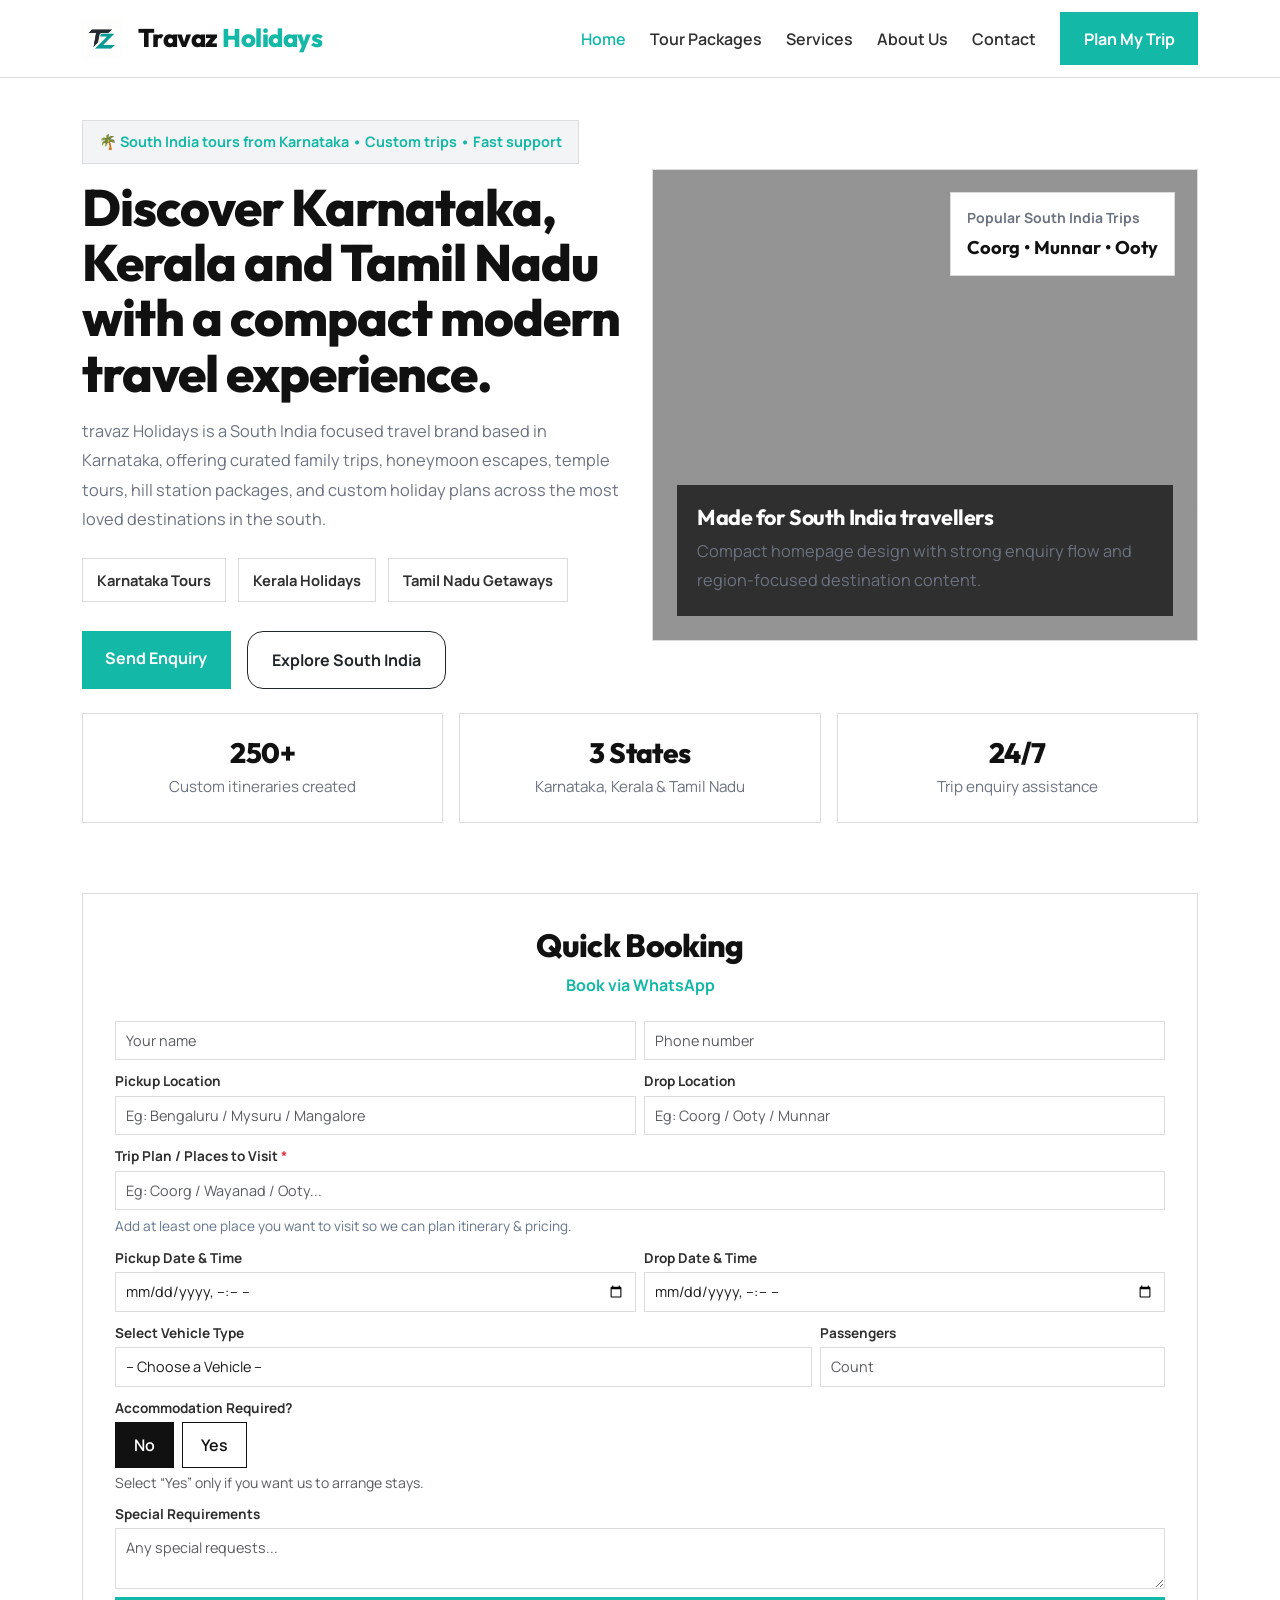
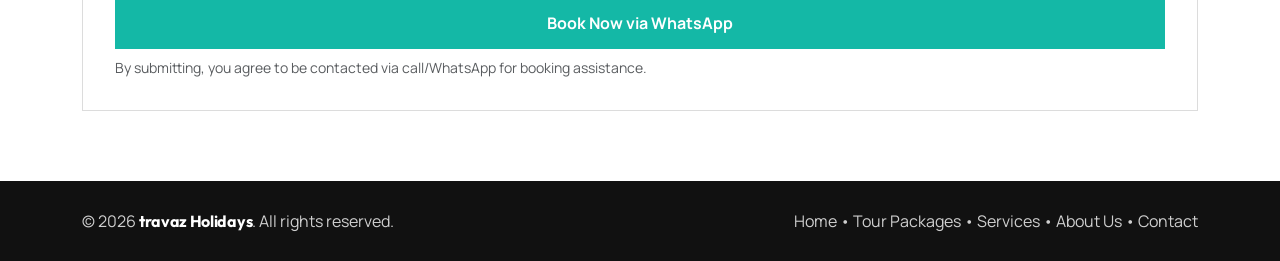
==== index.html @ 888080fe "Add files via upload" ====
<!DOCTYPE html>
<html lang="en">
<head>
  <meta charset="UTF-8" />
  <meta name="viewport" content="width=device-width, initial-scale=1.0" />
  <title>Travaz Holidays | Tour operator in Bangalore</title>

  <link href="https://cdn.jsdelivr.net/npm/bootstrap@5.3.3/dist/css/bootstrap.min.css" rel="stylesheet">
  <link rel="preconnect" href="https://fonts.googleapis.com">
  <link rel="preconnect" href="https://fonts.gstatic.com" crossorigin>
  <link href="https://fonts.googleapis.com/css2?family=Outfit:wght@300;400;500;600;700;800&family=Manrope:wght@400;500;600;700&display=swap" rel="stylesheet">
  <link rel="icon" type="image/png" href="images/logo.png">
  <link rel="stylesheet" href="style.css">
</head>
<body>

  <nav class="navbar navbar-expand-lg fixed-top">
    <div class="container">
      <a class="navbar-brand" href="index.html">
  <img src="images/logo.png" alt="Travez Logo" height="40">
</a>
      <a class="navbar-brand" href="index.html">Travaz <span>Holidays</span></a>
      <button class="navbar-toggler" type="button" data-bs-toggle="collapse" data-bs-target="#mainNav">
        <span class="navbar-toggler-icon"></span>
      </button>

      <div class="collapse navbar-collapse" id="mainNav">
        <ul class="navbar-nav ms-auto align-items-lg-center">
          <li class="nav-item"><a class="nav-link active" href="index.html">Home</a></li>
          <li class="nav-item"><a class="nav-link" href="tourpackages.html">Tour Packages</a></li>
          <li class="nav-item"><a class="nav-link" href="services.html">Services</a></li>
          <li class="nav-item"><a class="nav-link" href="about.html">About Us</a></li>
          <li class="nav-item"><a class="nav-link" href="contact.html">Contact</a></li>
          <li class="nav-item ms-lg-3 mt-3 mt-lg-0">
          <a class="btn btn-brand" href="#" onclick="openWhatsApp()">
            Plan My Trip
          </a>
        </li>
        </ul>
      </div>
    </div>
  </nav>

  <section class="hero">
    <div class="container">
      <div class="row align-items-center g-4">
        <div class="col-lg-6">
          <div class="eyebrow">🌴 South India tours from Karnataka • Custom trips • Fast support</div>
          <h1>Discover Karnataka, Kerala and Tamil Nadu with a compact modern travel experience.</h1>
          <p>
            travaz Holidays is a South India focused travel brand based in Karnataka, offering curated family trips,
            honeymoon escapes, temple tours, hill station packages, and custom holiday plans across the most loved destinations in the south.
          </p>

          <div class="hero-badges">
            <span>Karnataka Tours</span>
            <span>Kerala Holidays</span>
            <span>Tamil Nadu Getaways</span>
          </div>

          <div class="d-flex flex-wrap gap-3">
            <a href="#enquiry" class="btn btn-brand">Send Enquiry</a>
            <a href="#popular" class="btn btn-outline-dark rounded-4 px-4 py-3 fw-bold">Explore South India</a>
          </div>
        </div>

        <div class="col-lg-6">
          <div class="hero-card">
            <div class="hero-image">
              <div class="floating-mini">
                <small>Popular South India Trips</small>
                <strong>Coorg • Munnar • Ooty</strong>
              </div>
              <div class="image-caption">
                <h4>Made for South India travellers</h4>
                <p class="mb-0">Compact homepage design with strong enquiry flow and region-focused destination content.</p>
              </div>
            </div>
          </div>
        </div>
      </div>

      <div class="stats-strip">
        <div class="stat-box">
          <h3>250+</h3>
          <p>Custom itineraries created</p>
        </div>
        <div class="stat-box">
          <h3>3 States</h3>
          <p>Karnataka, Kerala & Tamil Nadu</p>
        </div>
        <div class="stat-box">
          <h3>24/7</h3>
          <p>Trip enquiry assistance</p>
        </div>
      </div>
    </div>
  </section>

  <!-- Booking Form Section -->
  <section class="container">
    <div class="form-container">
      <h2 class="form-title">Quick Booking</h2>
      <div class="whatsapp-subtitle">
        <i class="fab fa-whatsapp"></i>
        Book via WhatsApp
      </div>

      <form id="bookingForm" novalidate>
        <div class="row g-2">

          <div class="col-md-6">
            <div class="form-group">
              <input type="text" name="name" class="form-control" placeholder="Your name" required>
              <div class="invalid-feedback">Please enter your name.</div>
            </div>
          </div>

          <div class="col-md-6">
            <div class="form-group">
              <input type="tel" name="phone" class="form-control" placeholder="Phone number" required>
              <div class="invalid-feedback">Please enter your phone number.</div>
            </div>
          </div>

          <div class="col-md-6">
            <div class="form-group">
              <label class="form-label">Pickup Location</label>
              <input type="text"
                     name="pickup"
                     class="form-control"
                     placeholder="Eg: Bengaluru / Mysuru / Mangalore"
                     required>
              <div class="invalid-feedback">Please enter pickup location.</div>
            </div>
          </div>

          <div class="col-md-6">
            <div class="form-group">
              <label class="form-label">Drop Location</label>
              <input type="text"
                     name="drop"
                     class="form-control"
                     placeholder="Eg: Coorg / Ooty / Munnar"
                     required>
              <div class="invalid-feedback">Please enter drop location.</div>
            </div>
          </div>

          <div class="col-12">
            <div class="form-group">
              <label class="form-label">Trip Plan / Places to Visit <span class="text-danger">*</span></label>
              <input type="text" name="intermediate" class="form-control" placeholder="Eg: Coorg / Wayanad / Ooty..." required>
              <div class="invalid-feedback">Please enter at least one place to visit.</div>
              <div class="whatsapp-note">
                <i class="fas fa-info-circle"></i>
                Add at least one place you want to visit so we can plan itinerary & pricing.
              </div>
            </div>
          </div>

          <div class="col-md-6">
            <div class="form-group">
              <label class="form-label">Pickup Date & Time</label>
              <input type="datetime-local" name="pickupDT" class="form-control" required onclick="openDateTimePicker(this)" onfocus="openDateTimePicker(this)">
              <div class="invalid-feedback">Please select pickup date & time.</div>
            </div>
          </div>

          <div class="col-md-6">
            <div class="form-group">
              <label class="form-label">Drop Date & Time</label>
              <input type="datetime-local" name="dropDT" class="form-control" required onclick="openDateTimePicker(this)" onfocus="openDateTimePicker(this)">
              <div class="invalid-feedback">Please select drop date & time.</div>
              <div id="durationDisplay" class="duration-display" style="display:none;"></div>
            </div>
          </div>

          <!-- Vehicle Picker -->
          <div class="col-md-8">
            <div class="form-group">
              <label class="form-label">Select Vehicle Type</label>

              <input type="hidden" name="vehicle" id="vehicleInput" required>

              <button type="button"
                      class="form-control text-start"
                      id="vehicleBtn"
                      data-bs-toggle="modal"
                      data-bs-target="#vehicleModal">
                -- Choose a Vehicle --
              </button>

              <div class="invalid-feedback">Please select a vehicle.</div>
            </div>
          </div>

          <div class="col-md-4">
            <div class="form-group">
              <label class="form-label">Passengers</label>
              <input type="number" name="passengers" class="form-control" placeholder="Count" min="1" required>
              <div class="invalid-feedback">Please enter passenger count.</div>
            </div>
          </div>

          <!-- Accommodation Section -->
          <div class="col-12">
            <div class="form-group">
              <label class="form-label">Accommodation Required?</label>

              <div class="d-flex gap-2 flex-wrap acc-toggle" id="accToggleWrap">
                <label class="btn btn-outline-dark active">
                  <input type="radio" name="accommodation" value="No" autocomplete="off" checked>
                  No
                </label>

                <label class="btn btn-outline-dark">
                  <input type="radio" name="accommodation" value="Yes" autocomplete="off">
                  Yes
                </label>
              </div>

              <div class="form-text">Select “Yes” only if you want us to arrange stays.</div>
            </div>
          </div>

          <!-- Accommodation Details -->
          <div class="col-12" id="accommodationDetails" style="display:none;">
            <div class="p-3 border rounded" style="background:#fff;">
              <div class="row g-2">

                <div class="col-md-6">
                  <label class="form-label">Adults</label>
                  <div class="input-group">
                    <button class="btn btn-outline-secondary" type="button" id="adultMinus">-</button>
                    <input type="number" class="form-control text-center" name="adults" id="adultsInput" value="1" min="1" max="20" readonly>
                    <button class="btn btn-outline-secondary" type="button" id="adultPlus">+</button>
                  </div>
                  <div class="invalid-feedback">Adults must be at least 1.</div>
                </div>

                <div class="col-md-6">
                  <label class="form-label">Kids</label>
                  <div class="input-group">
                    <button class="btn btn-outline-secondary" type="button" id="childMinus">-</button>
                    <input type="number" class="form-control text-center" name="children" id="childrenInput" value="0" min="0" max="10" readonly>
                    <button class="btn btn-outline-secondary" type="button" id="childPlus">+</button>
                  </div>
                </div>

                <div class="col-12" id="childAgesWrap" style="display:none;">
                  <label class="form-label mb-1">Kid Age(s)</label>
                  <div id="childAgesContainer" class="row g-2"></div>
                  <div class="invalid-feedback d-block" id="childAgeError" style="display:none;">
                    Please select age for each kid.
                  </div>
                  <div class="form-text">Please select age for each kid.</div>
                </div>

              </div>
            </div>
          </div>

          <div class="col-12">
            <div class="form-group">
              <label class="form-label">Special Requirements</label>
              <textarea name="additional" class="form-control" rows="2" placeholder="Any special requests..."></textarea>
            </div>
          </div>

          <div class="col-12">
            <button type="submit" class="submit-btn">
              <i class="fab fa-whatsapp"></i>
              Book Now via WhatsApp
            </button>
            <p class="small text-muted mt-2" style="margin-bottom:0;">
              By submitting, you agree to be contacted via call/WhatsApp for booking assistance.
            </p>
          </div>

        </div>
      </form>

      <!-- Vehicle Modal -->
      <div class="modal fade" id="vehicleModal" tabindex="-1" aria-hidden="true">
        <div class="modal-dialog modal-dialog-centered modal-sm">
          <div class="modal-content">
            <div class="modal-header py-2">
              <h6 class="modal-title">Choose Vehicle</h6>
              <button type="button" class="btn-close" data-bs-dismiss="modal" aria-label="Close"></button>
            </div>

            <div class="modal-body p-2" style="font-size:0.9rem;">
              <div class="fw-bold mb-2">Small Cars (2–4 pax)</div>
              <div class="vehicle-item" data-value="Dzire">Swift Dzire</div>
              <div class="vehicle-item" data-value="Etios">Toyota Etios</div>

              <hr class="my-2">

              <div class="fw-bold mb-2">SUVs / MPVs (6–7 pax)</div>
              <div class="vehicle-item" data-value="Ertiga">Maruti Ertiga</div>
              <div class="vehicle-item" data-value="Innova">Toyota Innova</div>
              <div class="vehicle-item" data-value="Crysta">Toyota Crysta</div>
              <div class="vehicle-item" data-value="Hycross">Toyota Hycross</div>

              <hr class="my-2">

              <div class="fw-bold mb-2">Vans (12–16 pax)</div>
              <div class="vehicle-item" data-value="Urbania">Urbania Van</div>

              <hr class="my-2">

              <div class="fw-bold mb-2">Tempo Travellers (12–18 pax)</div>
              <div class="vehicle-item" data-value="Tempo Traveller AC">AC Tempo Traveller</div>
              <div class="vehicle-item" data-value="Tempo Traveller NON-AC">Non-AC Tempo Traveller</div>

              <hr class="my-2">

              <div class="fw-bold mb-2">Coaches & Buses (21–55 pax)</div>
              <div class="vehicle-item" data-value="Coach">Mini Coach (21–30 pax)</div>
              <div class="vehicle-item" data-value="Bus">Tour Bus (30–55 pax)</div>
            </div>
          </div>
        </div>
      </div>

      <style>
        .floating-group{
          z-index: 1040 !important;
        }

        #vehicleModal .modal-dialog{
          max-width: 360px;
          margin: auto;
        }

        #vehicleModal .modal-content{
          border-radius: 16px;
          max-height: 70vh;
          overflow: hidden;
        }

        #vehicleModal .modal-body{
          max-height: 55vh;
          overflow-y: auto;
          padding: 10px !important;
          font-size: 0.85rem;
        }

        #vehicleModal .vehicle-item{
          padding: 8px 10px;
          border-radius: 10px;
          margin-bottom: 8px;
          font-size: 0.85rem;
        }

        #vehicleModal .modal-header{
          padding: 10px 14px !important;
        }

        #vehicleModal .modal-title{
          font-size: 0.95rem;
        }

        .vehicle-item{
          padding:10px 10px;
          border:1px solid #eee;
          border-radius:10px;
          margin-bottom:8px;
          cursor:pointer;
        }

        .vehicle-item:active{
          transform:scale(0.99);
        }

        .form-label{
          font-size: 0.85rem;
          margin-bottom: 4px;
        }

        .form-control,
        textarea,
        button.form-control{
          font-size: 0.9rem;
          padding: 8px 10px;
        }

        .row.g-2{
          --bs-gutter-y: .5rem;
        }
      </style>

    </div>
  </section>

  <footer>
    <div class="container d-flex flex-column flex-md-row justify-content-between align-items-center gap-2">
      <div>© 2026 <strong>travaz Holidays</strong>. All rights reserved.</div>
      <div>Home • Tour Packages • Services • About Us • Contact</div>
    </div>
  </footer>

  <script src="https://cdn.jsdelivr.net/npm/bootstrap@5.3.3/dist/js/bootstrap.bundle.min.js"></script>
<script src="script.js"></script>

</body>
</html>
---- style.css ----
:root{
  --primary:#111111;
  --secondary:#2f2f2f;
  --accent:#14b8a6;
  --light:#f5f5f5;
  --card:#ffffff;
  --text:#1a1a1a;
  --muted:#6b7280;
  --border:#dcdcdc;
  --shadow:none;
}

*{
  box-sizing:border-box;
  border-radius:0 !important;
}

body{
  font-family:'Manrope', sans-serif;
  color:var(--text);
  background:#ffffff;
  margin:0;
  padding:0;
}

h1,h2,h3,h4,h5,h6,.navbar-brand{
  font-family:'Outfit', sans-serif;
  letter-spacing:-0.02em;
  color:var(--primary);
}

a{
  text-decoration:none;
}

.navbar{
  background:#ffffff;
  border-bottom:1px solid var(--border);
  padding-top:12px;
  padding-bottom:12px;
}

.navbar-brand{
  font-size:1.6rem;
  font-weight:800;
  color:var(--primary) !important;
}

.navbar-brand span{
  color:var(--accent);
}

.nav-link{
  color:var(--secondary) !important;
  font-weight:600;
  margin-left:0.5rem;
}

.nav-link:hover,
.nav-link.active{
  color:var(--accent) !important;
}

.btn-brand{
  background:var(--accent);
  color:#ffffff;
  border:1px solid var(--accent);
  font-weight:700;
  padding:0.85rem 1.4rem;
  box-shadow:none;
}

.btn-brand:hover{
  background:#119e90;
  border-color:#119e90;
  color:#ffffff;
  transform:none;
}

.hero{
  padding:120px 0 70px;
  position:relative;
  overflow:hidden;
  background:#ffffff;
}

.hero::before,
.hero::after{
  display:none;
}

.eyebrow{
  display:inline-flex;
  align-items:center;
  gap:10px;
  padding:10px 16px;
  background:#f3f4f6;
  color:var(--accent);
  font-weight:700;
  font-size:0.9rem;
  margin-bottom:1rem;
  border:1px solid var(--border);
}

.hero h1{
  font-size:clamp(2.3rem, 4vw, 4.3rem);
  line-height:1.08;
  font-weight:800;
  color:var(--primary);
  margin-bottom:1rem;
}

.hero p{
  font-size:1.02rem;
  color:var(--muted);
  max-width:590px;
  line-height:1.8;
}

.hero-badges{
  display:flex;
  flex-wrap:wrap;
  gap:12px;
  margin-top:1.5rem;
  margin-bottom:1.8rem;
}

.hero-badges span{
  background:#ffffff;
  border:1px solid var(--border);
  padding:10px 14px;
  font-weight:700;
  color:var(--secondary);
  box-shadow:none;
  font-size:0.92rem;
}

.hero-card,
.glass-card{
  background:#ffffff;
  border:1px solid var(--border);
  box-shadow:none;
}

.hero-card{
  padding:0;
}

.hero-image{
  min-height:470px;
  padding:24px;
  background:
    linear-gradient(rgba(17,17,17,0.45), rgba(17,17,17,0.45)),
    url('https://images.unsplash.com/photo-1507525428034-b723cf961d3e?auto=format&fit=crop&w=1200&q=80') center/cover no-repeat;
  display:flex;
  flex-direction:column;
  justify-content:flex-end;
  position:relative;
  overflow:hidden;
}

.floating-mini{
  position:absolute;
  top:22px;
  right:22px;
  background:#ffffff;
  color:var(--primary);
  padding:14px 16px;
  border:1px solid var(--border);
  box-shadow:none;
  min-width:180px;
}

.floating-mini small{
  color:var(--muted);
  font-weight:700;
  display:block;
  margin-bottom:6px;
}

.floating-mini strong{
  font-family:'Outfit', sans-serif;
  font-size:1.15rem;
}

.image-caption{
  background:rgba(17,17,17,0.76);
  border:none;
  padding:20px;
  color:#ffffff;
}

.image-caption h4{
  font-size:1.35rem;
  margin-bottom:0.4rem;
  font-weight:700;
  color:#ffffff;
}

.section{
  padding:70px 0;
}

.section-title{
  text-align:center;
  margin-bottom:46px;
}

.section-title h2{
  font-size:clamp(1.9rem, 3vw, 3rem);
  font-weight:800;
  color:var(--primary);
}

.section-title p{
  color:var(--muted);
  max-width:680px;
  margin:0 auto;
  line-height:1.8;
}

.feature-card{
  background:var(--card);
  border:1px solid var(--border);
  padding:28px;
  height:100%;
  box-shadow:none;
  transition:none;
}

.feature-card:hover{
  transform:none;
  box-shadow:none;
}

.icon-box{
  width:56px;
  height:56px;
  display:flex;
  align-items:center;
  justify-content:center;
  background:#f3f4f6;
  color:var(--accent);
  font-size:1.4rem;
  margin-bottom:1rem;
  border:1px solid var(--border);
}

.feature-card h5{
  font-size:1.2rem;
  font-weight:700;
  margin-bottom:0.7rem;
  color:var(--primary);
}

.feature-card p{
  color:var(--muted);
  margin-bottom:0;
  line-height:1.75;
}

.destination-card{
  position:relative;
  min-height:290px;
  overflow:hidden;
  box-shadow:none;
  display:flex;
  align-items:end;
  padding:22px;
  color:white;
  background-size:cover;
  background-position:center;
  border:1px solid var(--border);
}

.destination-card::before{
  content:"";
  position:absolute;
  inset:0;
  background:linear-gradient(to top, rgba(17,17,17,0.75), rgba(17,17,17,0.18));
}

.destination-card > div{
  position:relative;
  z-index:2;
}

.destination-card h4{
  font-weight:700;
  margin-bottom:0.2rem;
  color:#ffffff;
}

.destination-card p{
  margin-bottom:0;
  color:rgba(255,255,255,0.88);
}

.enquiry-wrap{
  background:#ffffff;
  border:1px solid var(--border);
  box-shadow:none;
  overflow:hidden;
}

.enquiry-info{
  background:#111111;
  color:white;
  padding:38px;
  height:100%;
}

.enquiry-info h3{
  font-size:2rem;
  font-weight:800;
  margin-bottom:1rem;
  color:#ffffff;
}

.enquiry-info p{
  color:rgba(255,255,255,0.80);
  line-height:1.8;
}

.info-pill{
  display:flex;
  align-items:center;
  gap:12px;
  padding:14px 16px;
  border:1px solid rgba(255,255,255,0.14);
  background:#1a1a1a;
  margin-top:14px;
}

.form-area{
  padding:38px;
}

.form-control,
.form-select{
  padding:0.9rem 1rem;
  border:1px solid var(--border);
  box-shadow:none !important;
  font-size:0.98rem;
  background:#ffffff;
  color:var(--text);
}

.form-control:focus,
.form-select:focus{
  border-color:var(--accent);
  box-shadow:none !important;
}

.stats-strip{
  margin-top:24px;
  display:grid;
  grid-template-columns:repeat(3,1fr);
  gap:16px;
}

.stat-box{
  background:white;
  border:1px solid var(--border);
  padding:22px;
  text-align:center;
  box-shadow:none;
}

.stat-box h3{
  font-weight:800;
  margin-bottom:0.2rem;
  color:var(--primary);
}

.stat-box p{
  color:var(--muted);
  margin-bottom:0;
  font-size:0.95rem;
}

footer{
  background:#111111;
  color:rgba(255,255,255,0.8);
  padding:28px 0;
  margin-top:70px;
}

footer strong{
  color:white;
  font-family:'Outfit', sans-serif;
  letter-spacing:-0.02em;
}

/* ===== FORM SECTION ===== */

.form-container{
  background:#fff;
  padding:32px;
  border:1px solid var(--border);
  box-shadow:none;
}

.form-title{
  font-family:'Outfit', sans-serif;
  font-size:2rem;
  font-weight:800;
  margin-bottom:8px;
  color:#111111;
  text-align:center;
}

.whatsapp-subtitle{
  text-align:center;
  color:var(--accent);
  font-weight:700;
  margin-bottom:24px;
}

.form-label{
  font-size:0.88rem;
  font-weight:700;
  color:#2f2f2f;
  margin-bottom:6px;
}

.form-control,
.form-select{
  padding:12px 14px;
  border:1px solid var(--border);
  box-shadow:none !important;
}

.form-control:focus,
.form-select:focus{
  border-color:var(--accent);
}

.submit-btn{
  width:100%;
  border:none;
  padding:14px 18px;
  font-weight:700;
  background:var(--accent);
  color:#fff;
}

.submit-btn:hover{
  background:#119e90;
  color:#fff;
}

.whatsapp-note{
  font-size:0.85rem;
  color:#64748b;
  margin-top:6px;
}

.acc-toggle label.btn{
  cursor:pointer;
  padding:10px 18px;
  font-weight:600;
  border:1px solid #111111 !important;
  background:#ffffff !important;
  color:#111111 !important;
}

.acc-toggle input[type="radio"]{
  position:absolute;
  opacity:0;
  pointer-events:none;
}

.acc-toggle .btn.active{
  background:#111111 !important;
  color:#fff !important;
  border-color:#111111 !important;
}

/* ===== MODAL / VEHICLE ===== */

#vehicleModal .modal-dialog{
  max-width:360px;
  margin:auto;
}

#vehicleModal .modal-content{
  border:1px solid var(--border);
  box-shadow:none;
  max-height:70vh;
  overflow:hidden;
}

#vehicleModal .modal-body{
  max-height:55vh;
  overflow-y:auto;
  padding:10px !important;
  font-size:0.85rem;
}

#vehicleModal .vehicle-item{
  padding:8px 10px;
  margin-bottom:8px;
  font-size:0.85rem;
}

#vehicleModal .modal-header{
  padding:10px 14px !important;
  border-bottom:1px solid var(--border);
}

#vehicleModal .modal-title{
  font-size:0.95rem;
  color:#111111;
}

.vehicle-item{
  padding:10px 10px;
  border:1px solid var(--border);
  margin-bottom:8px;
  cursor:pointer;
  background:#ffffff;
}

.vehicle-item:hover{
  border-color:var(--accent);
  background:#f9f9f9;
}

.vehicle-item:active{
  transform:none;
}

/* ===== SMALL HELPERS ===== */

.row.g-2{
  --bs-gutter-y:.5rem;
}

.floating-group{
  z-index:1040 !important;
}

.text-accent{
  color:var(--accent) !important;
}

.border-accent{
  border-color:var(--accent) !important;
}

.bg-light-clean{
  background:#f9f9f9 !important;
}

/* ===== MOBILE ===== */

@media (max-width: 991px){
  .hero{
    padding-top:100px;
  }

  .hero-image{
    min-height:360px;
    margin-top:28px;
  }

  .stats-strip{
    grid-template-columns:1fr;
  }

  .form-container{
    padding:22px;
  }

  .enquiry-info,
  .form-area{
    padding:24px;
  }
}
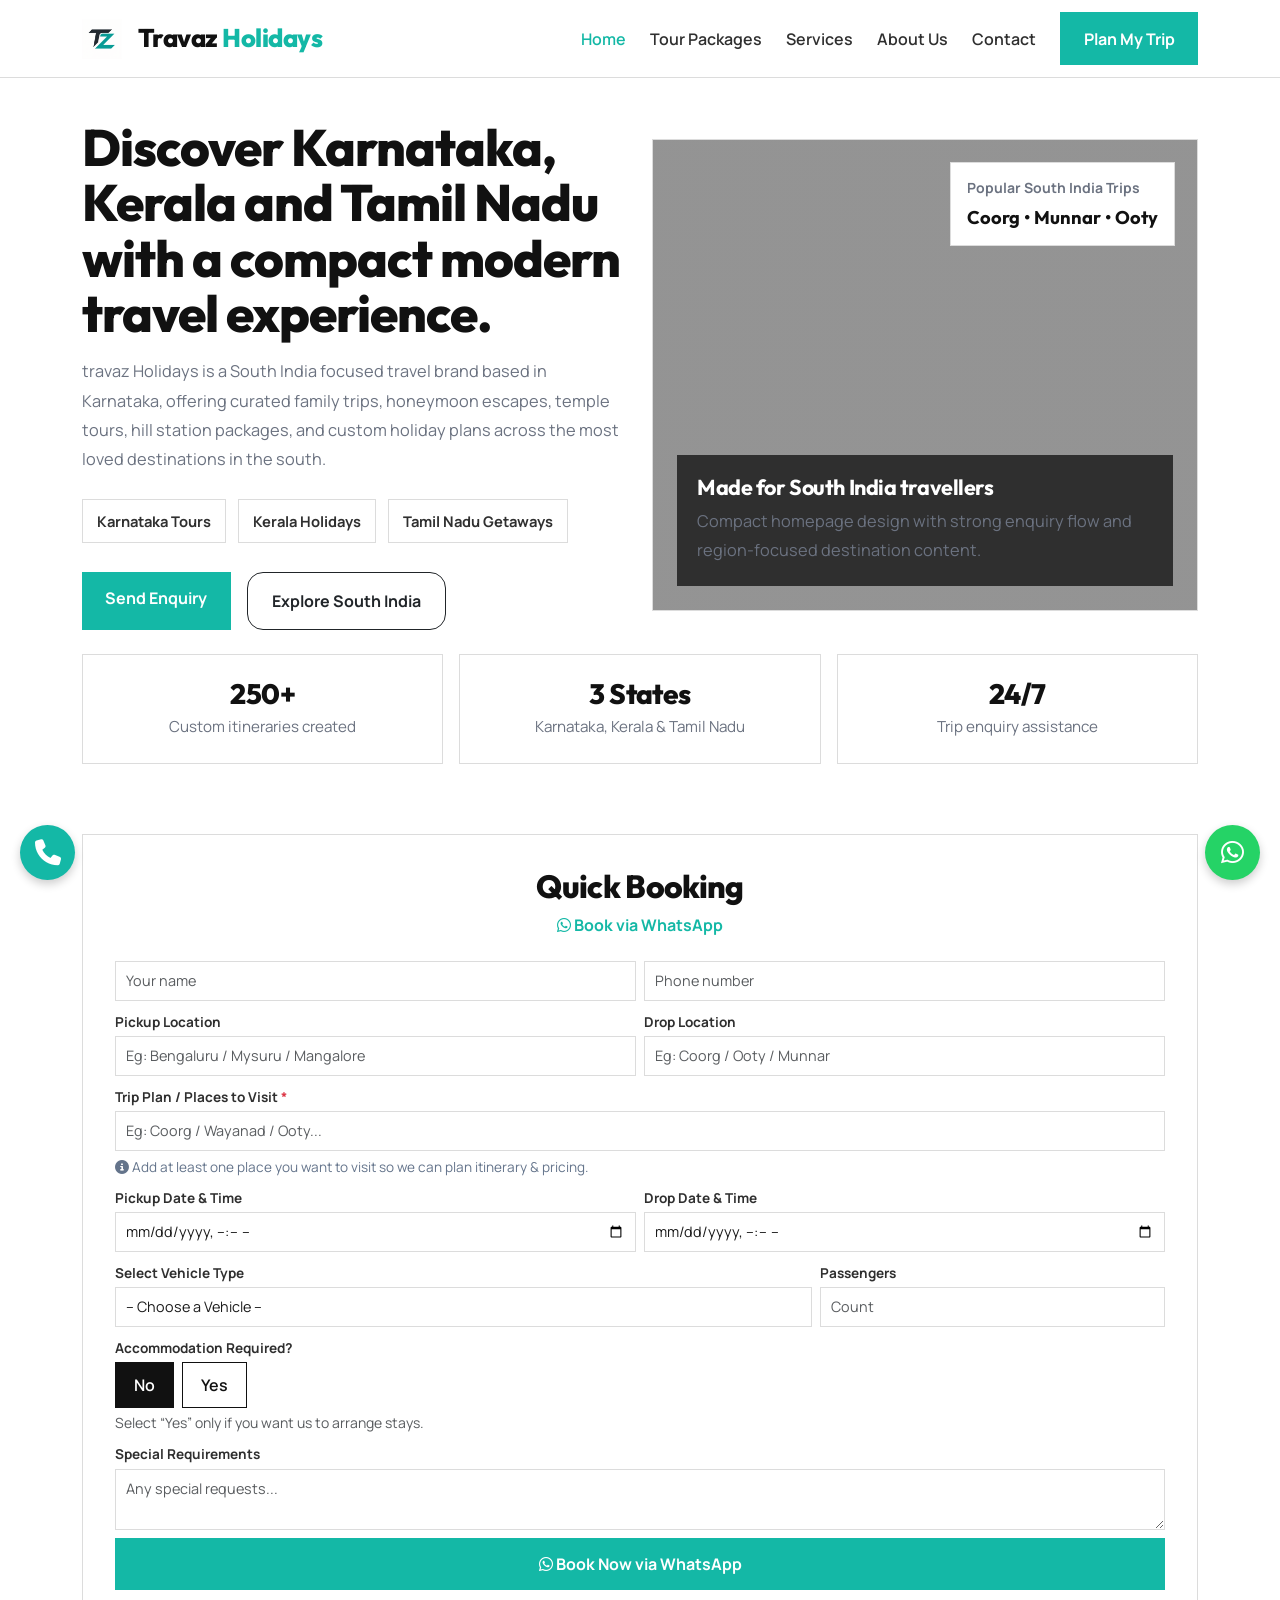
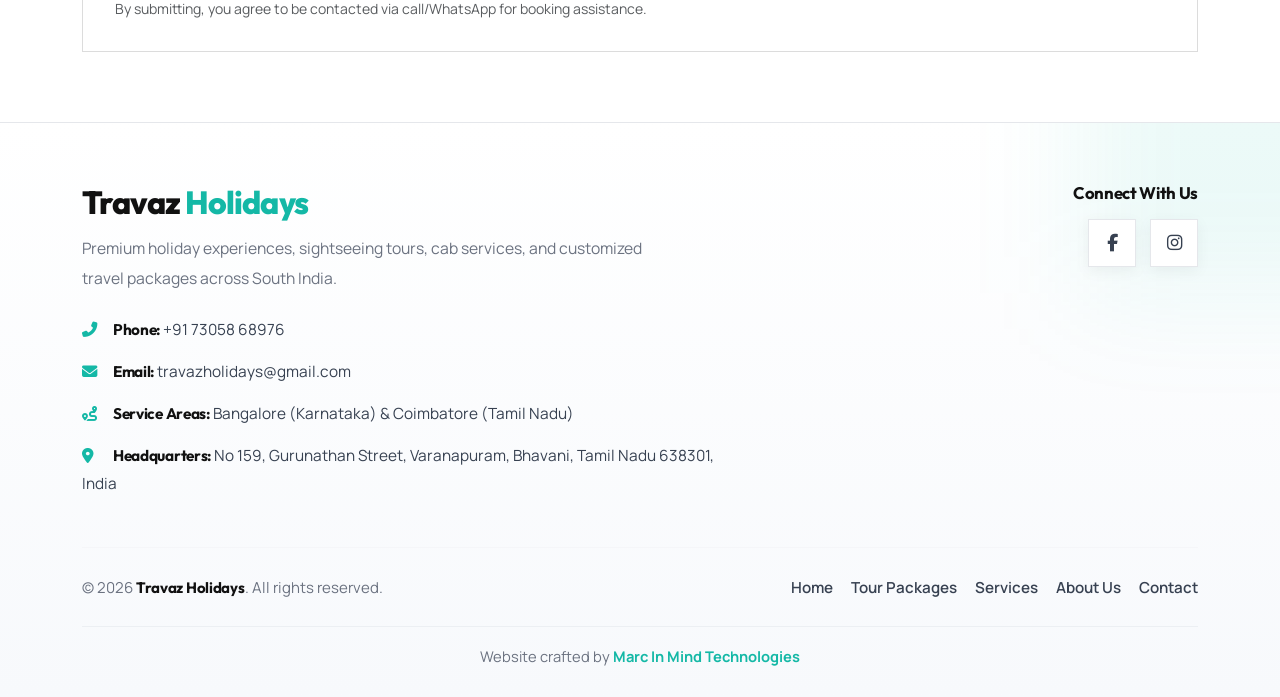
==== commit d8a9b968: "Add files via upload" ====
--- a/index.html
+++ b/index.html
@@ -11,6 +11,7 @@
   <link href="https://fonts.googleapis.com/css2?family=Outfit:wght@300;400;500;600;700;800&family=Manrope:wght@400;500;600;700&display=swap" rel="stylesheet">
   <link rel="icon" type="image/png" href="images/logo.png">
   <link rel="stylesheet" href="style.css">
+  <link href="https://cdnjs.cloudflare.com/ajax/libs/font-awesome/6.4.0/css/all.min.css" rel="stylesheet">
 </head>
 <body>
 
@@ -27,7 +28,7 @@
       <div class="collapse navbar-collapse" id="mainNav">
         <ul class="navbar-nav ms-auto align-items-lg-center">
           <li class="nav-item"><a class="nav-link active" href="index.html">Home</a></li>
-          <li class="nav-item"><a class="nav-link" href="tourpackages.html">Tour Packages</a></li>
+          <li class="nav-item"><a class="nav-link" href="tour packages.html">Tour Packages</a></li>
           <li class="nav-item"><a class="nav-link" href="services.html">Services</a></li>
           <li class="nav-item"><a class="nav-link" href="about.html">About Us</a></li>
           <li class="nav-item"><a class="nav-link" href="contact.html">Contact</a></li>
@@ -45,7 +46,6 @@
     <div class="container">
       <div class="row align-items-center g-4">
         <div class="col-lg-6">
-          <div class="eyebrow">🌴 South India tours from Karnataka • Custom trips • Fast support</div>
           <h1>Discover Karnataka, Kerala and Tamil Nadu with a compact modern travel experience.</h1>
           <p>
             travaz Holidays is a South India focused travel brand based in Karnataka, offering curated family trips,
@@ -59,8 +59,8 @@
           </div>
 
           <div class="d-flex flex-wrap gap-3">
-            <a href="#enquiry" class="btn btn-brand">Send Enquiry</a>
-            <a href="#popular" class="btn btn-outline-dark rounded-4 px-4 py-3 fw-bold">Explore South India</a>
+            <a href="#quick-booking" class="btn btn-brand">Send Enquiry</a>
+            <a href="tour packages.html" class="btn btn-outline-dark rounded-4 px-4 py-3 fw-bold">Explore South India</a>
           </div>
         </div>
 
@@ -98,7 +98,7 @@
   </section>
 
   <!-- Booking Form Section -->
-  <section class="container">
+  <section class="container" id="quick-booking">
     <div class="form-container">
       <h2 class="form-title">Quick Booking</h2>
       <div class="whatsapp-subtitle">
@@ -394,15 +394,34 @@
     </div>
   </section>
 
-  <footer>
-    <div class="container d-flex flex-column flex-md-row justify-content-between align-items-center gap-2">
-      <div>© 2026 <strong>travaz Holidays</strong>. All rights reserved.</div>
-      <div>Home • Tour Packages • Services • About Us • Contact</div>
-    </div>
-  </footer>
+<script src="footer.js"></script>
 
   <script src="https://cdn.jsdelivr.net/npm/bootstrap@5.3.3/dist/js/bootstrap.bundle.min.js"></script>
 <script src="script.js"></script>
 
+  <!-- Floating Action Buttons -->
+  <a href="https://wa.me/917305868976?text=Hi%20Travaz%20Holidays%2C%20I%20am%20interested%20in%20your%20services" target="_blank" class="float-btn wa" id="floatWa" title="WhatsApp Us">
+    <i class="fab fa-whatsapp"></i>
+  </a>
+  <a href="tel:+917305868976" class="float-btn call" id="floatCall" title="Call Us">
+    <i class="fas fa-phone"></i>
+  </a>
+
+  <script>
+    document.addEventListener('DOMContentLoaded', () => {
+      const waBtn = document.getElementById('floatWa');
+      const callBtn = document.getElementById('floatCall');
+      if(waBtn && callBtn) {
+        document.body.addEventListener('show.bs.modal', function () {
+          waBtn.classList.add('hidden');
+          callBtn.classList.add('hidden');
+        });
+        document.body.addEventListener('hidden.bs.modal', function () {
+          waBtn.classList.remove('hidden');
+          callBtn.classList.remove('hidden');
+        });
+      }
+    });
+  </script>
 </body>
 </html>
--- a/style.css
+++ b/style.css
@@ -578,3 +578,42 @@
     padding:24px;
   }
 }
+
+/* ===== FLOATING ACTION BUTTONS ===== */
+.float-btn {
+  position: fixed;
+  bottom: 20px;
+  display: flex;
+  align-items: center;
+  justify-content: center;
+  width: 55px;
+  height: 55px;
+  border-radius: 50% !important;
+  color: white !important;
+  text-decoration: none;
+  font-size: 26px;
+  box-shadow: 0 4px 10px rgba(0,0,0,0.2);
+  transition: transform 0.2s, opacity 0.3s ease, visibility 0.3s ease;
+  z-index: 1040;
+}
+
+.float-btn:hover {
+  transform: scale(1.1);
+  color: white !important;
+}
+
+.float-btn.wa {
+  right: 20px;
+  background-color: #25D366;
+}
+
+.float-btn.call {
+  left: 20px;
+  background-color: #14b8a6;
+}
+
+.float-btn.hidden {
+  opacity: 0;
+  visibility: hidden;
+  pointer-events: none;
+}
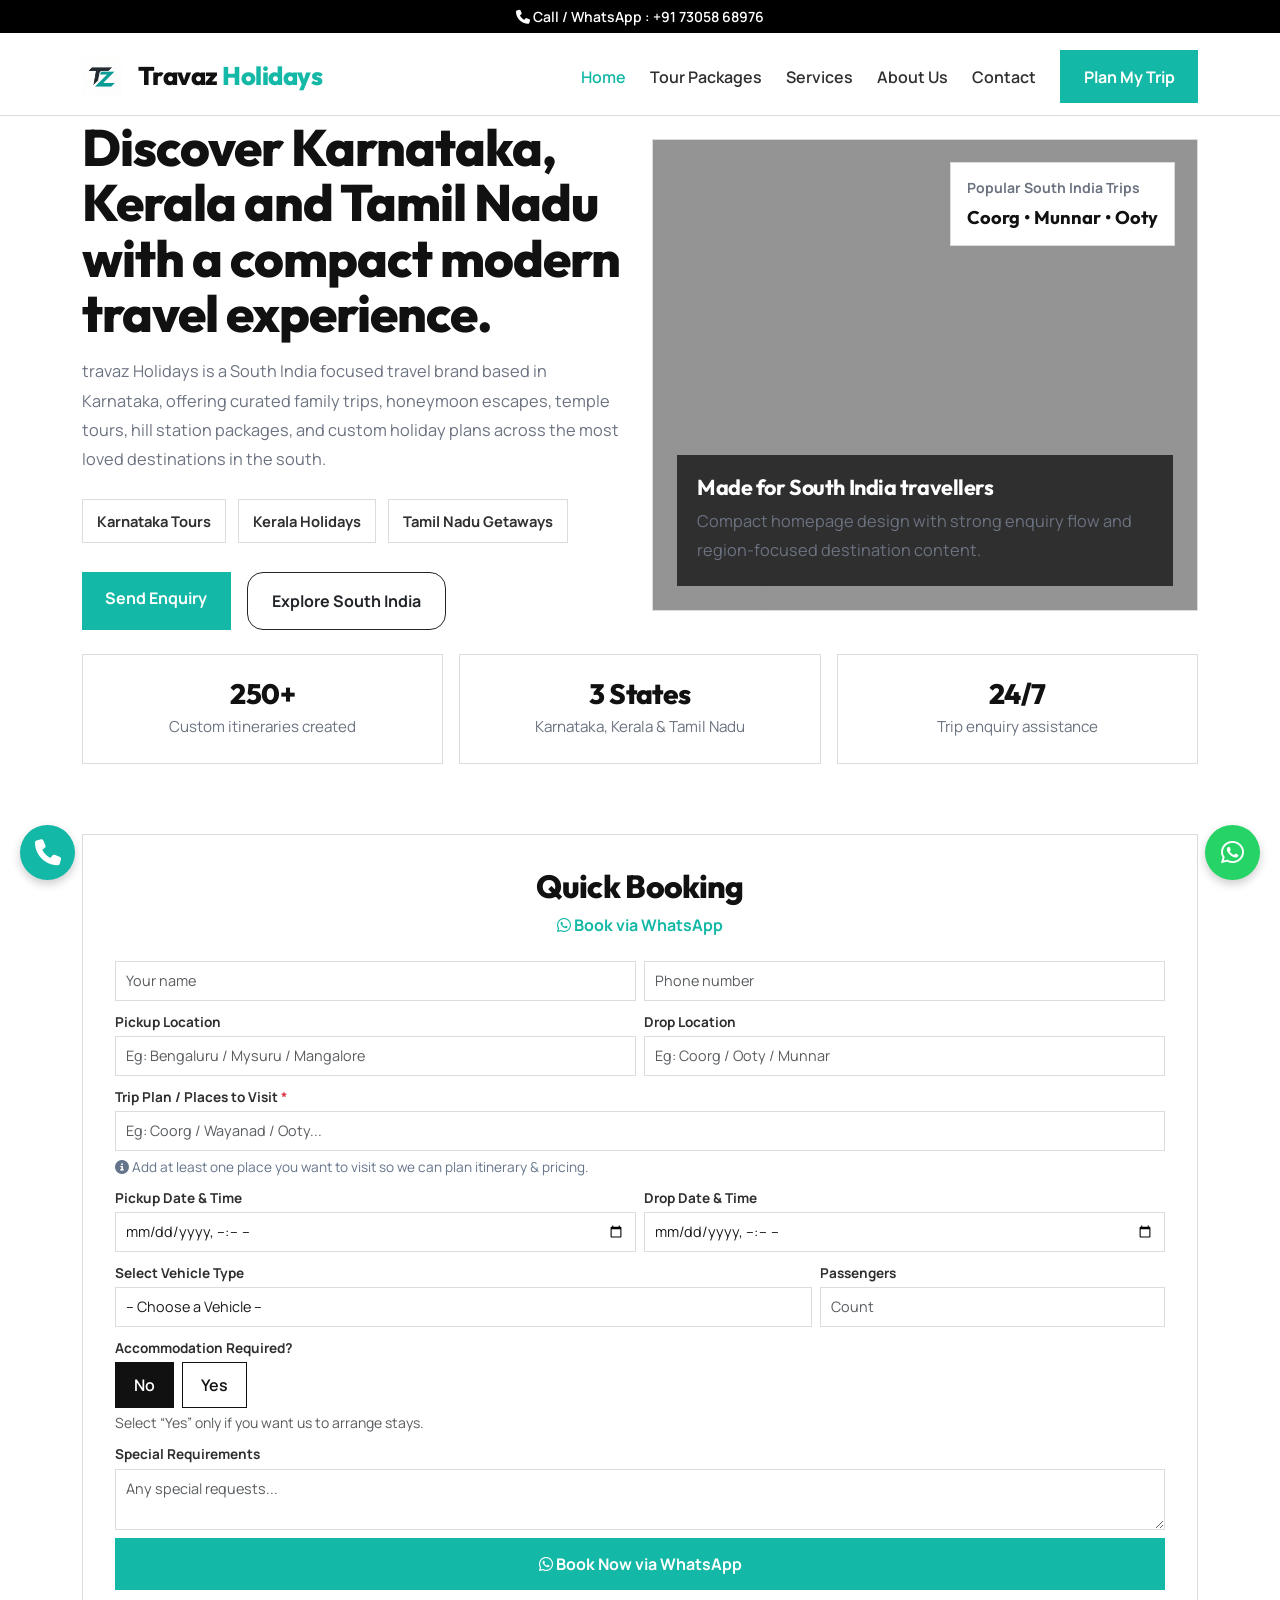
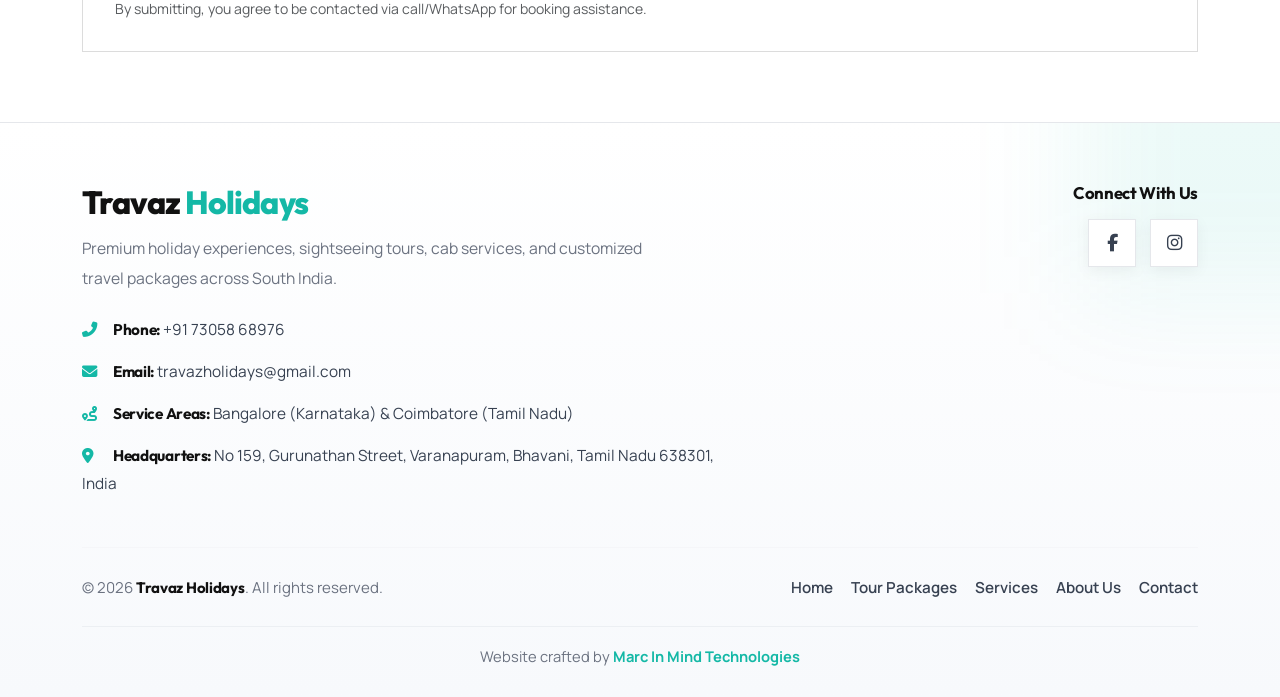
==== commit 0e22707e: "Update index.html" ====
--- a/index.html
+++ b/index.html
@@ -14,8 +14,28 @@
   <link href="https://cdnjs.cloudflare.com/ajax/libs/font-awesome/6.4.0/css/all.min.css" rel="stylesheet">
 </head>
 <body>
-
-  <nav class="navbar navbar-expand-lg fixed-top">
+  <!-- Top Contact Bar -->
+  <div style="
+  position: fixed;
+  top: 0;
+  left: 0;
+  width: 100%;
+  background: #000;
+  color: #fff;
+  z-index: 99999;
+  padding: 6px 15px;
+  text-align: center;
+  font-size: 14px;
+  font-weight: 600;
+  ">
+    <i class="fas fa-phone"></i>
+    Call / WhatsApp :
+    <a href="tel:+917305868976"
+       style="color:#fff;text-decoration:none;">
+        +91 73058 68976
+    </a>
+  </div>
+ <nav class="navbar navbar-expand-lg fixed-top" style="top:38px;">
     <div class="container">
       <a class="navbar-brand" href="index.html">
   <img src="images/logo.png" alt="Travez Logo" height="40">
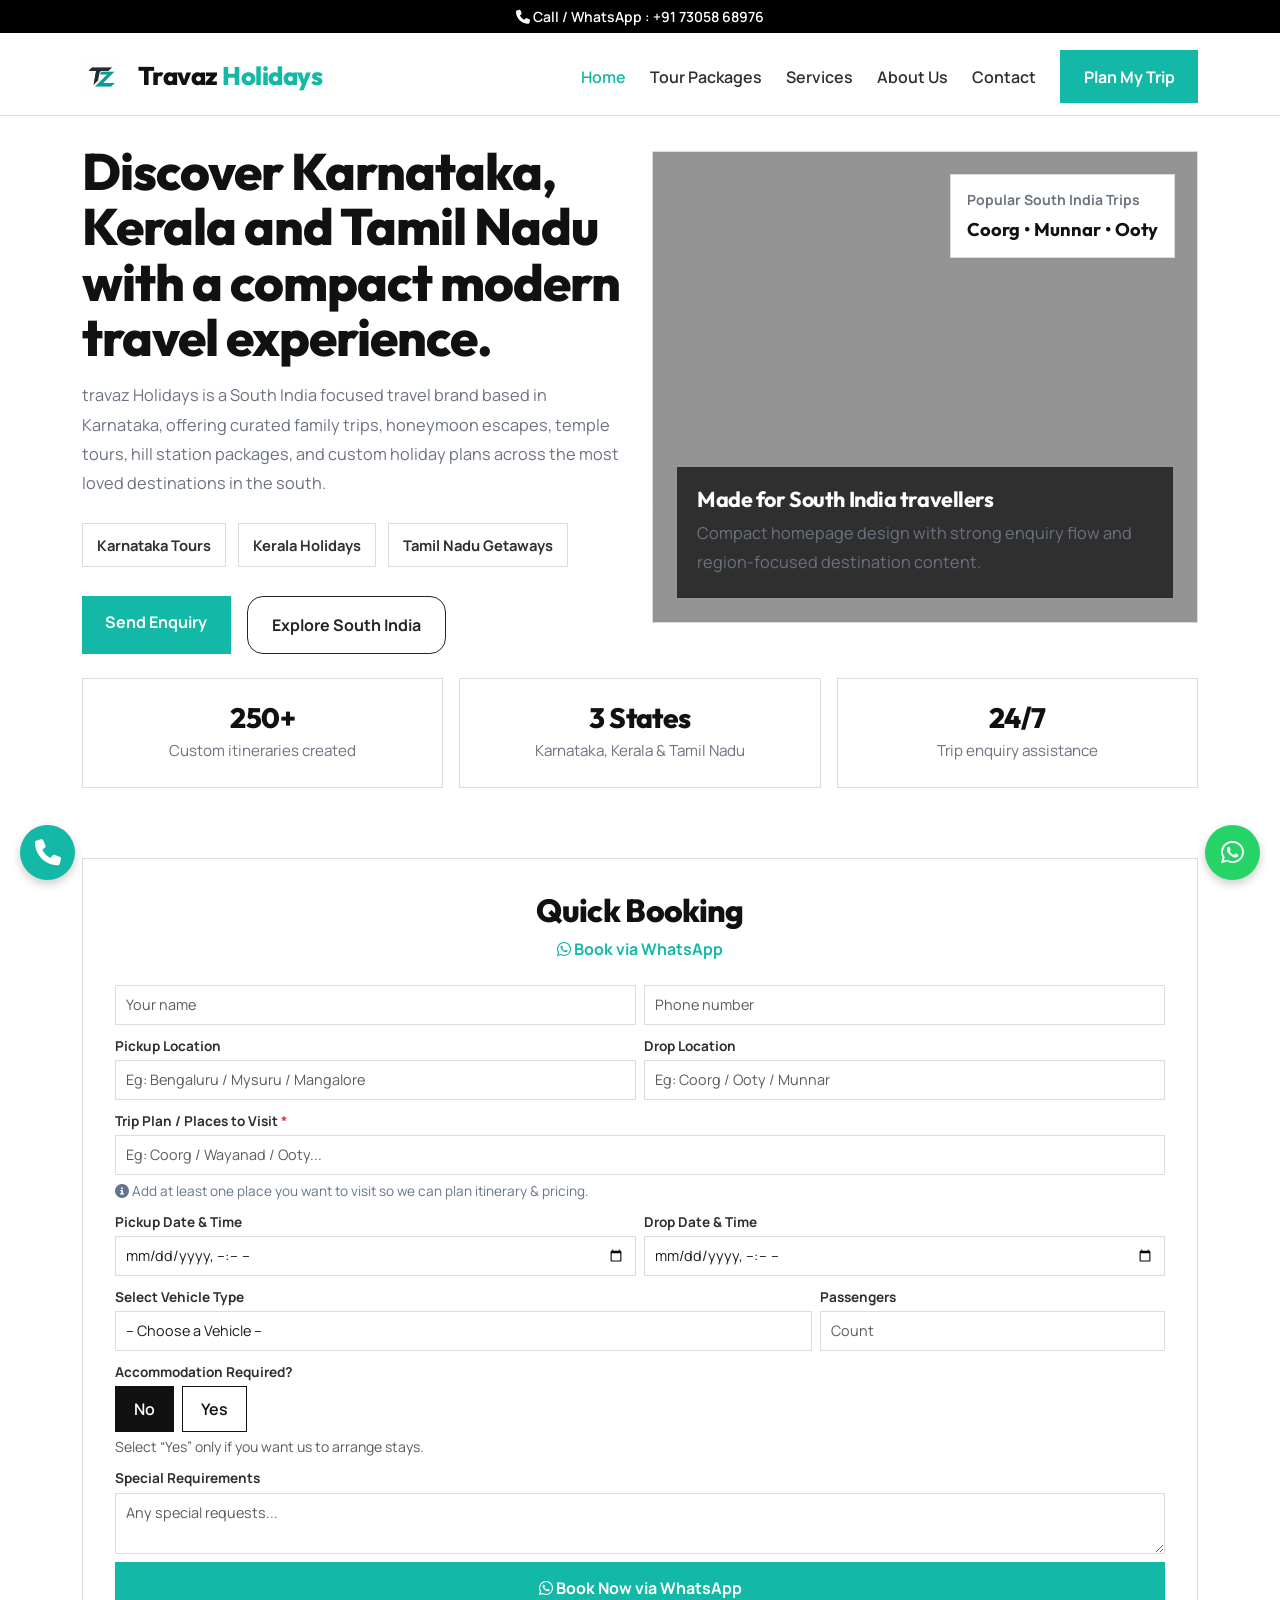
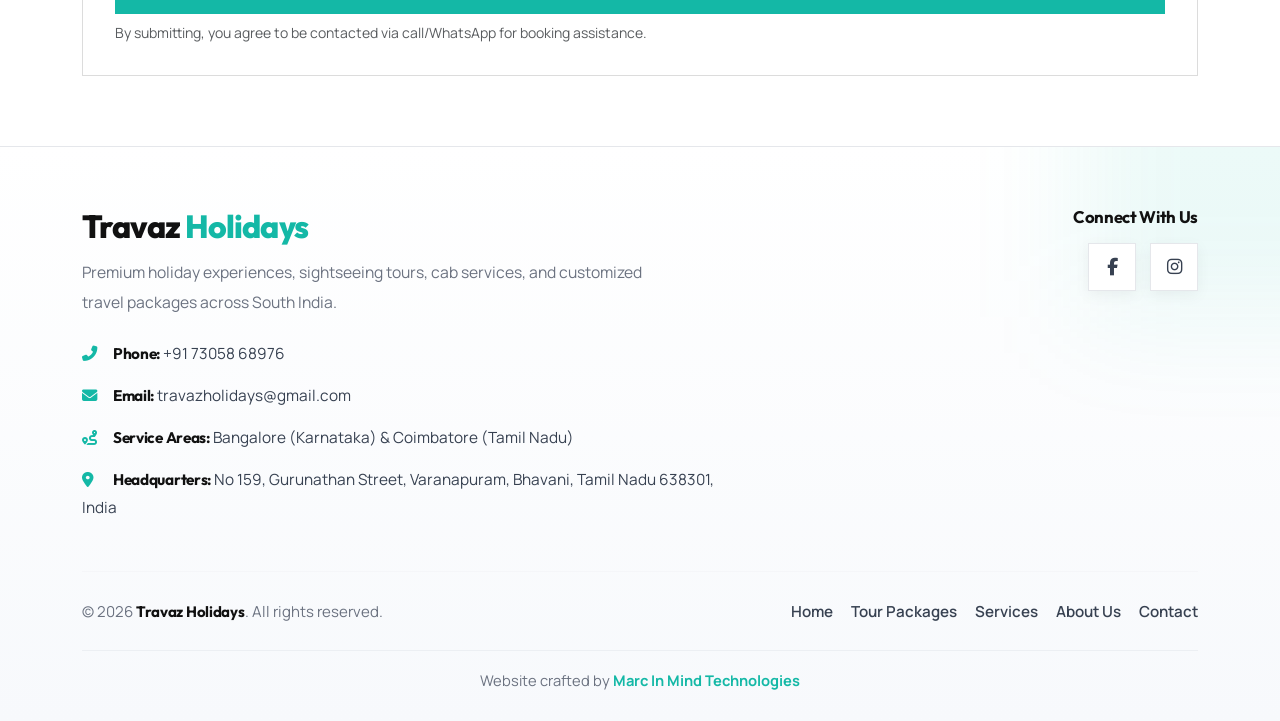
==== commit 790fb304: "Update index.html" ====
--- a/index.html
+++ b/index.html
@@ -66,6 +66,7 @@
     <div class="container">
       <div class="row align-items-center g-4">
         <div class="col-lg-6">
+          <br>
           <h1>Discover Karnataka, Kerala and Tamil Nadu with a compact modern travel experience.</h1>
           <p>
             travaz Holidays is a South India focused travel brand based in Karnataka, offering curated family trips,
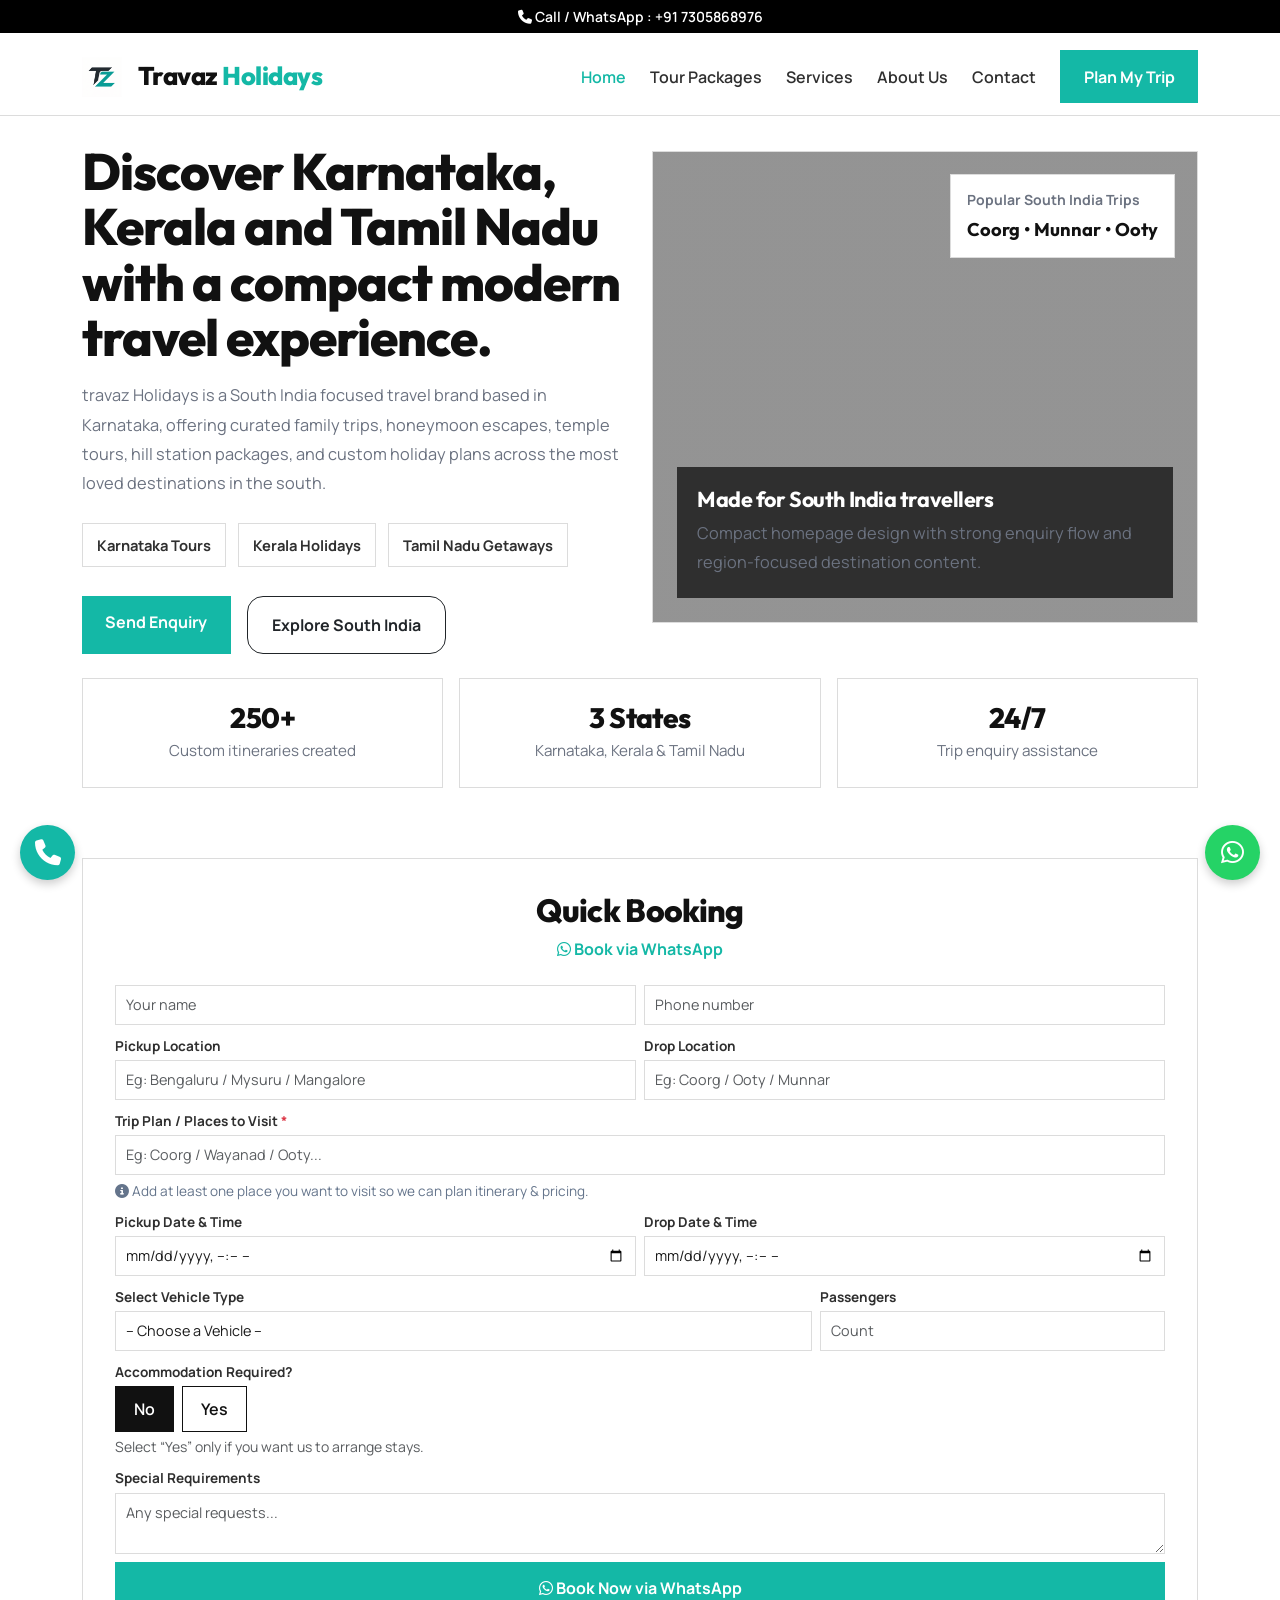
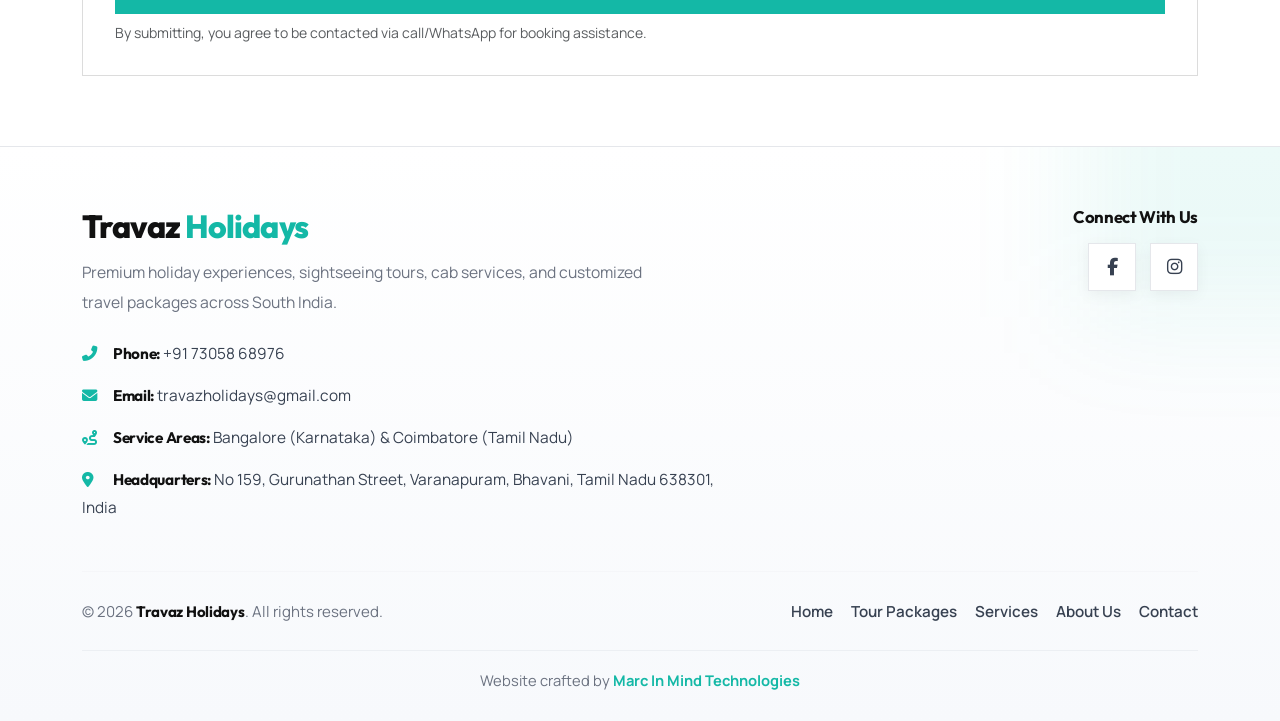
==== commit bc88ea6b: "Update index.html" ====
--- a/index.html
+++ b/index.html
@@ -32,7 +32,7 @@
     Call / WhatsApp :
     <a href="tel:+917305868976"
        style="color:#fff;text-decoration:none;">
-        +91 73058 68976
+        +91 7305868976
     </a>
   </div>
  <nav class="navbar navbar-expand-lg fixed-top" style="top:38px;">
